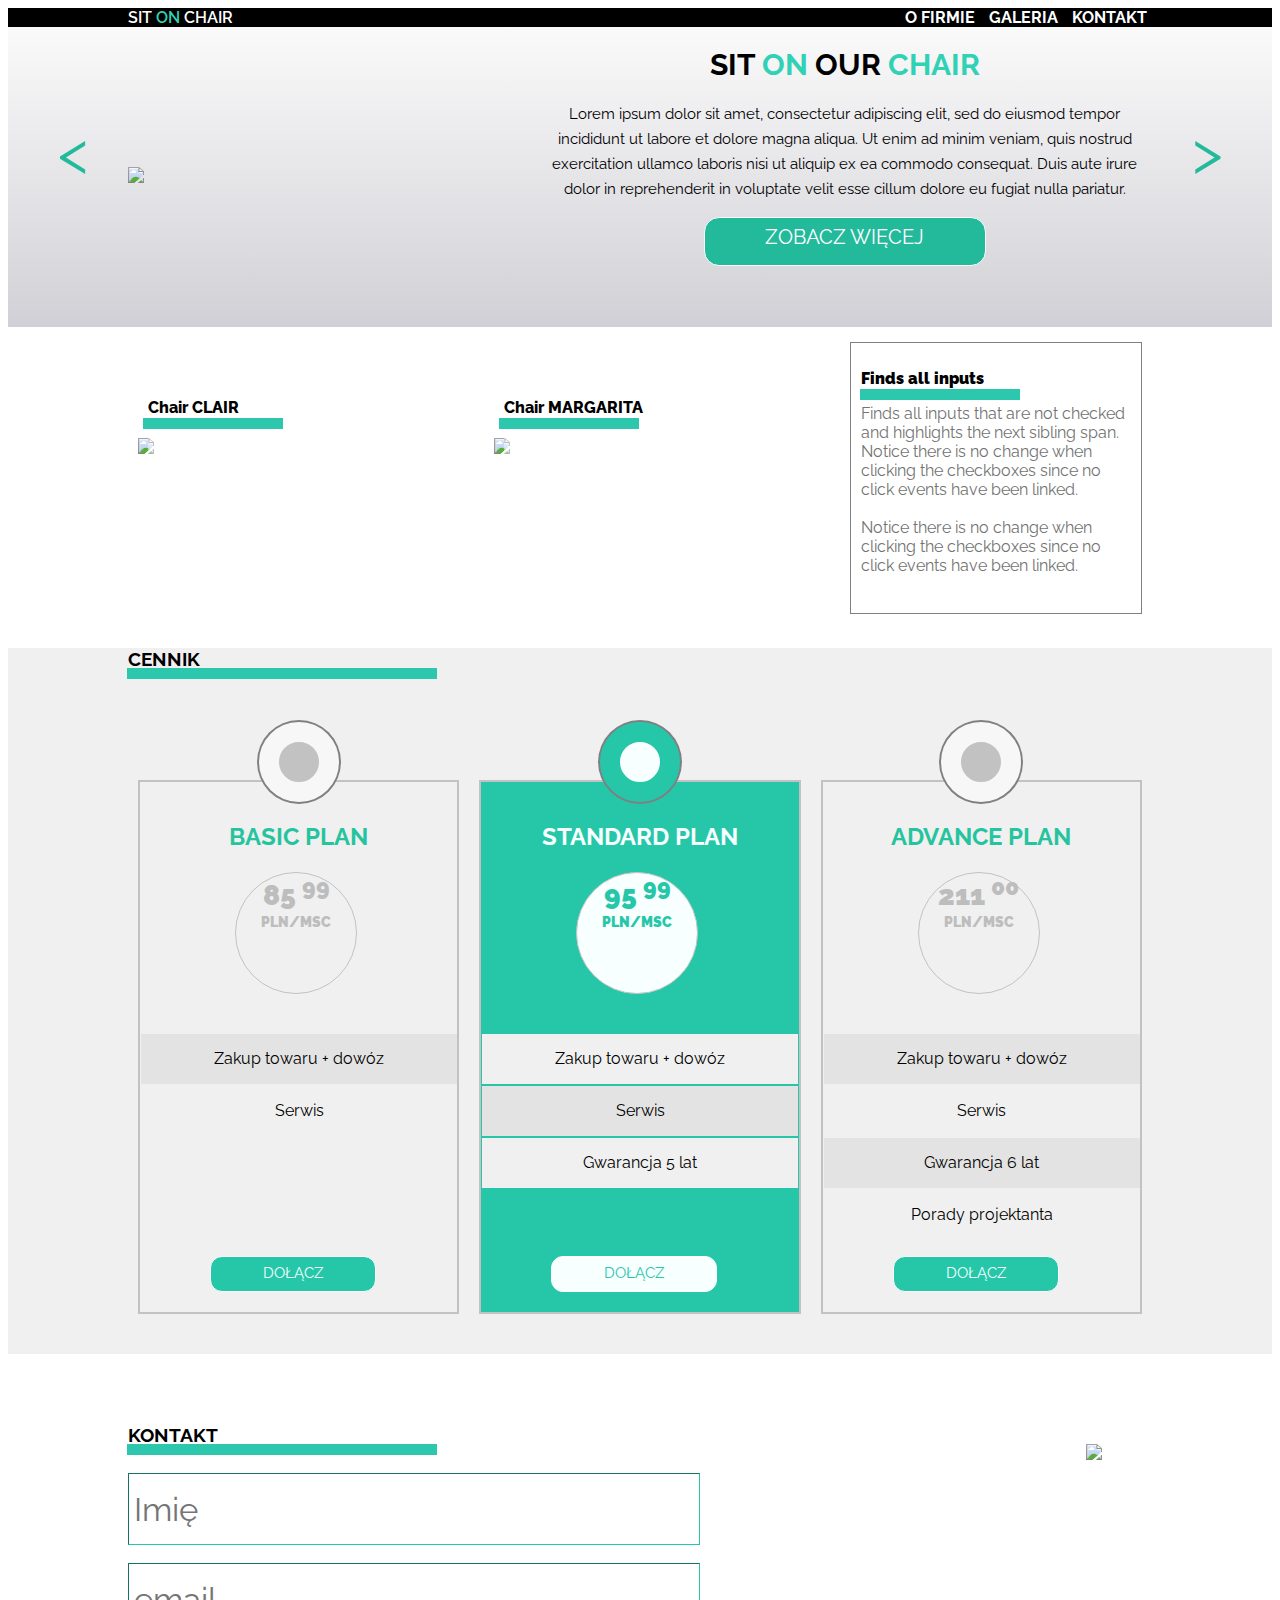
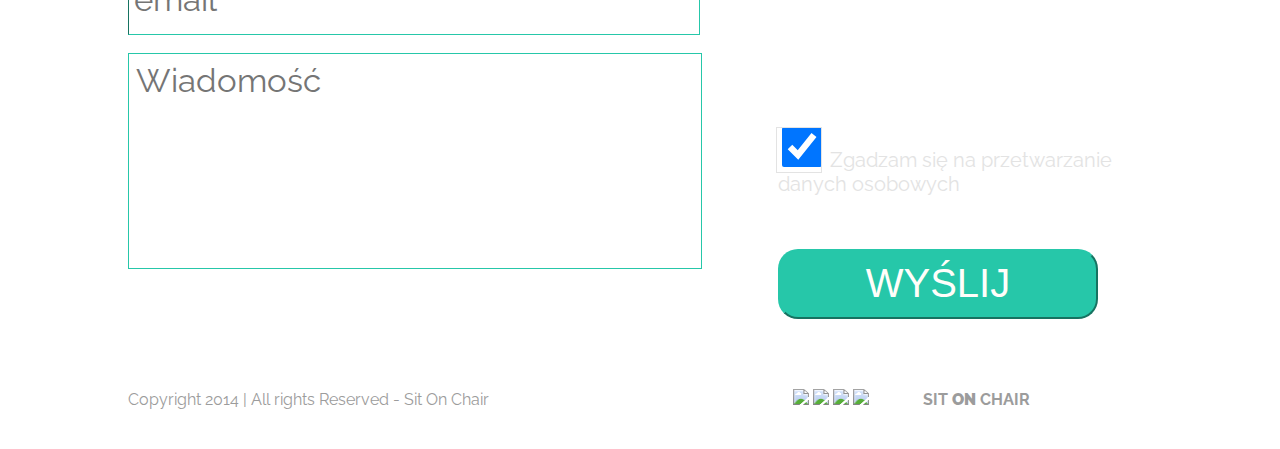
==== start.html @ 45dc6c43 "strona_startowa_dzis" ====
<!DOCTYPE html>
<html lang="en">

<head>
    <meta charset="UTF-8">
    <title>Start</title>
    <link rel="stylesheet" href="css/style.css">
    <link href='https://fonts.googleapis.com/css?family=Raleway' rel='stylesheet' type='text/css'> </head>

<body>
    <header>
        <div class="container"> SIT <span>ON</span> CHAIR
            <nav>
                <ul>
                    <li> <a href="#">O FIRMIE </a>
                        <ul id="dropdown">
                            <div id="black">
                                <div id="triangle"></div>
                                <li><a href="#">Aktualności </a></li>
                                <li><a href="#">Nasz team</a></li>
                                <li><a href="#">Historia</a></li>
                            </div>
                        </ul>
                    </li>
                    <li> <a href="#"> GALERIA </a> </li>
                    <li> <a href="#"> KONTAKT </a> </li>
                </ul>
            </nav>
        </div>
    </header>
    <section id="one">
        <div class="container" id="main"> <a href="#" id="leftarrow"> &lt; </a>
            <div id="content">
                <div id="picture"> <img src="images/black_chair.png"> </div>
                <div id="adv">
                    <h1>SIT <span>ON </span>OUR <span>CHAIR</span></h1>
                    <p>Lorem ipsum dolor sit amet, consectetur adipiscing elit, sed do eiusmod tempor incididunt ut labore et dolore magna aliqua. Ut enim ad minim veniam, quis nostrud exercitation ullamco laboris nisi ut aliquip ex ea commodo consequat. Duis aute irure dolor in reprehenderit in voluptate velit esse cillum dolore eu fugiat nulla pariatur. </p> <a href="#">ZOBACZ WIĘCEJ</a> </div>
            </div> <a href="#" id="rightarrow"> &gt; </a> </div>
    </section>
    <section>
        <div class="container" id="two">
            <div><img src="images/box1_img.jpg">
                <div class="label"><span>Chair CLAIR</span> </div>
            </div>
            <div><img src="images/box2_img.jpg">
                <div class="label"><span>Chair MARGARITA</span> </div>
            </div>
            <div id="text">
                <p id="head">Finds all inputs</p>
                <p> Finds all inputs that are not checked and highlights the next sibling span. Notice there is no change when clicking the checkboxes since no click events have been linked.
                    <br>
                    <br> Notice there is no change when clicking the checkboxes since no click events have been linked.</p>
            </div>
        </div>
    </section>
    <section id="pricelist">
        <div class="container">
            <h3>CENNIK</h3>
            <div id="plans">
                <div class="plan white">
                    <div class="circle"> </div>
                    <h2>BASIC PLAN</h2>
                    <div class="price"><span class="numbers">85 <sup>99</sup></span>
                        <br><span class="currency">PLN/MSC</span></div>
                    <table>
                    <tbody>
                    <tr><td>Zakup towaru + dowóz</td></tr>
                    <tr><td>Serwis</td></tr>
                    </tbody>
                    </table>
                    <a href="#" class="join">DOŁĄCZ</a> 
                </div>
                <div class="plan blue">
                    <div class="circle"> </div>
                    <h2>STANDARD PLAN</h2>
                    <div class="price"><span class="numbers">95 <sup>99</sup></span>
                        <br><span class="currency">PLN/MSC</span></div>
                    <table>
                    <tbody>
                    <tr><td>Zakup towaru + dowóz</td></tr>
                    <tr><td>Serwis</td></tr>
                    <tr><td>Gwarancja 5 lat</td></tr>
                    </tbody>
                    </table>
                    <a href="#" class="join">DOŁĄCZ</a> 
                </div>
                <div class="plan white">
                    <div class="circle"> </div>
                    <h2>ADVANCE PLAN</h2>
                    <div class="price"><span class="numbers">211 <sup>00</sup></span>
                        <br><span class="currency">PLN/MSC</span></div>
                    <table>
                    <tbody>
                    <tr><td>Zakup towaru + dowóz</td></tr>
                    <tr><td>Serwis</td></tr>
                    <tr><td>Gwarancja 6 lat</td></tr>
                    <tr><td>Porady projektanta</td></tr>
                    </tbody>
                    </table>
                    <a href="#" class="join">DOŁĄCZ</a> 
                </div>
            </div>
        </div>
    </section>
    <section>
    <div class="container" id="form">
        <h3>KONTAKT</h3> 
    <form>
    <label>
    <input type="text"  name="name" placeholder="Imię">
    </label>      
        <br>
    <label>
    <input type="text" name="email" type="email" placeholder="email">
    </label>   
        <br>
    <label>
    <textarea name="message" placeholder="Wiadomość"></textarea>
      </label> 
    <div id="check">
   <input type="checkbox" id="checkbox1" name="agree" value="" checked="checked">
    <label for="checkbox1"><span></span> Zgadzam się na przetwarzanie <br> danych osobowych </label> 
   </div>
    <br>
    <input name="submit" type="submit" value="WYŚLIJ">
    </form>
     <div id="redChair">
        <img src="images/red_chair.png">
        </div>
    </div>
    </section>
    <footer>
    <div class="container">
   <div id="copy"> Copyright 2014 | All rights Reserved - Sit On Chair </div>
    <div id="logo">
        <a href="#" > <img src="images/flickr.png"> </a>
          <a href="#" ><img src="images/vimeo.png"> </a>
              <a href="#" ><img src="images/pinterest.png"> </a>
                  <a href="#" ><img src="images/twitter.png">  </a>
                     </div>
        <div id="sit">SIT <span>ON</span> CHAIR</div>
    </div>
    </footer>
    </body>

</html>
---- css/style.css ----
body {
    font-family: "Raleway", sans-serif;
}

header {
    background-color: #000000;
    font-weight: 600;
    color: white;
}

.container {
    width: 1024px;
    margin: 0 auto;
}

.container span {
    color:#30d1b4;
}

nav {
    float: right;
    font-weight: 700;
}

nav ul {
    margin: 0;
    padding: 0;
    list-style-type: none;
    
}

nav ul li {  
    display: inline-block;
    position: relative;
}

nav ul li a {
    text-decoration: none;
    color:white;
    margin: 0 5px;
}


#dropdown {
    display: none;
    position: absolute;
    font-weight: 400;
}

 nav ul li:hover #dropdown {
    display: block;
}

#black {
    width: 100px;
    height: 70px;
    background-color: black;
    position: relative;
}

#triangle {
    width: 1px;;
    height: 1px;
    border: 1px solid black;
    position: absolute;
    left: 50px;
    top: -20px;
}

#content {
    display: flex;
    align-items: center;
}


#adv {
    width: 60%;
    height: 300px;
    position: relative;
}

#picture {
    width: 40%;
}


#adv h1 {
    font-size: 30px;
    text-align: center;
}


#adv p {
    text-align: center;
    line-height: 25px;
    font-size: 15px;
}

#adv a {
    text-decoration: none;
    color:white;
    font-size: 20px;
    border: 1px solid white;
    background-color: #23ba9c ;
    width: 280px;
    height: 35px;
    border-radius: 15px;    
    text-align: center;
    margin: 0 auto;
    padding: 7px 0 5px 0;
    display: block;
}

#leftarrow, #rightarrow {
    text-decoration: none;
    font-size: 60px;
    color: #23ba9c;
    position: absolute;
    top: 30%;
}

#leftarrow {
    left: -50px;
}

#rightarrow {
    right: -50px;
}

#main {
    position: relative;
    padding: 0 20px;
}


#one {
    background-color:  rgba(246,41,12,1)), color-stop(0%, rgba(240,47,23,1)), color-stop(0%, rgba(250,250,250,1)), color-stop(100%, rgba(209,208,214,1)));
    background: -webkit-linear-gradient(top, rgba(246,41,12,1) 0%, rgba(240,47,23,1) 0%, rgba(250,250,250,1) 0%, rgba(209,208,214,1) 100%);
    background: -o-linear-gradient(top, rgba(246,41,12,1) 0%, rgba(240,47,23,1) 0%, rgba(250,250,250,1) 0%, rgba(209,208,214,1) 100%);
    background: -ms-linear-gradient(top, rgba(246,41,12,1) 0%, rgba(240,47,23,1) 0%, rgba(250,250,250,1) 0%, rgba(209,208,214,1) 100%);
    background: linear-gradient(to bottom, rgba(246,41,12,1) 0%, rgba(240,47,23,1) 0%, rgba(250,250,250,1) 0%, rgba(209,208,214,1) 100%);
    
}

#two { 
    display: flex;
    align-items: center;
    padding: 15px 100px;
}

#two div {
    margin: 0 10px;
    position: relative;
  
}

#text {
    height: 250px;
    border: 1px solid grey;
    padding: 10px 10px;
    
}


#text p {
    font-size: 10x;
    color:#737373;
}

#text #head {
    font-size: 16px;
    font-weight: 900;
    color:black;
    position: relative;
}

#head::after {
    content:"" ;
    width:150px ;
    height:1px ;
    background-color: #2cc7ad;
    border:5px solid #2cc7ad;
    position: absolute;
    top: 20px;
    left: -1px;
}

.label {
    width:316px;
    height:60px;
    background-color: rgba(255,255,255, 0.4);
    position: absolute;
    top: -60px;
}

.label span {
    font-weight: 800;
    color: black;
    position: relative;
}

.label span::after{
    content:"" ;
    width:130px ;
    height:1px ;
    background-color: #2cc7ad;
    border:5px solid #2cc7ad;
    position: absolute;
    top: 20px;
    left:-5px;
}

#pricelist {
    background-color: #f0f0f0;
}

.container h3 {
    position: relative;
}

h3::after {
    content:"" ;
    width:300px ;
    height:1px ;
    background-color: #2cc7ad;
    border:5px solid #2cc7ad;
    position: absolute;
    top: 20px;
    left: -1px;
    
}

#plans {
    display: flex;
    align-items: center;
    margin: 70px 0;
}

.plan {
    height: 490px;
    width: 33%;
    border: 2px solid #c2c2c2;
    text-align: center;
    position: relative;
    padding: 20px;
    margin: 40px 10px;
}

.circle {
    width: 40px;
    height: 40px;
    border-radius: 50%;
    border: 20px solid #f7f7f7;
    position: absolute;
    background-color: #c2c2c2;
    box-shadow: 0 0 0 2px grey;
    left: 50%;
    margin-left: -40px;
    top: -60px;
}


.white h2{
    color: #25c49f;
}

.blue h2 {
    color: #f7ffff;
    
}

.blue {
    background-color: #26c7a9;
}

.blue .circle {
    background-color: #f7ffff;
    border-color:#26c7a9 ;
}

.blue .price .numbers, .blue .price .currency {
    color: #26c7a9;;
}

.blue .join {
    background-color: #f7ffff;
    color: #26c7a9;
}

.blue .price {
    background-color: #f7ffff;
}

.join {
    text-decoration: none;
    background-color: #26c7a9;
    border-radius: 12px;
    border:1px solid white;
    width: 150px;
    height: 20px;
    position: absolute;
    bottom: 20px;
    left: 70px;
    color:#f7ffff;
    padding: 7px;
    font-size: 15px;
}

.price {
    width:120px;
    height: 120px;
    border: 1px solid #c2c2c2;
    border-radius:50%;
    position: absolute;
    top: 90px; ;
    left:95px ;
          
}

.price span {
    color: #bdbdbd;
    font-weight: 900;
}

.numbers{
    font-size: 28px;
}

.currency {
    font-size: 14px;
}

.plan table {
    width: 320px;
    position: absolute;
    top: 250px;
    left:-1px;
}

tr {
    height: 50px;
}

table tr:nth-child(2n+1){
    background-color: #e3e3e3;
}

table tr:nth-child(2n+2){
    background-color: #f0f0f0;
}

.blue table tr:nth-child(2n+1){
    background-color: #f0f0f0;
}

.blue table tr:nth-child(2n+2){
    background-color: #e3e3e3;
}

form input {
    border-color: #26c7a9;
}


form textarea {
    border-color: #26c7a9;
    width: 558px;
    height: 200px;
    resize: none;
    font-size: 33px;
    padding: 7px;
    margin: 9px 0;
    font-family: "Raleway";
    
}


form input[type=text] {
    width: 560px;
    height: 60px;
    font-size: 33px;
    padding: 5px;
    border-width: 1px;
    margin: 9px 0;
    font-family: "Raleway";
}


form input[type=submit] {
    background-color: #26c7a9;
    border-radius: 20px;
    width: 320px;
    height: 70px;
    color: #fffefa;
    font-size: 40px;
    margin-left: 650px;
    margin-top: -90px;
}

input[type="checkbox"] {
      width: 40px;
      height:40px;
      position: relative;
      z-index: 0;
   
    
}
input[type="checkbox"] + label span {
    width:44px;
    height:44px;
    border:1px solid #e3e3e3;
    background:url(../images/form_ok.jpg) left top no-repeat;
    position: absolute;
    right: 290px;
    top:3px;
    z-index: 1;
  
   }
 
#check {
    position: absolute;
    right: 40px;
    top:300px;
    color: #e3e3e3;
    font-size: 20px;
        
}


#form {
    position: relative;
}

#redChair {
    position: absolute;
    top: 20px;
    right: 50px;
    
}

footer {
    margin-top: 70px;
    margin-bottom: 40px;
     color: #9c9c9c;
    
}

.container div {
    display: inline-block;
}

#logo {
   margin-left: 300px;
}

#logo a {
    text-decoration: none;
}

#sit {
    font-weight: 700;
    margin-left: 50px;
    
}

#sit span {
     color: #9c9c9c;
    font-weight: 1000;
}
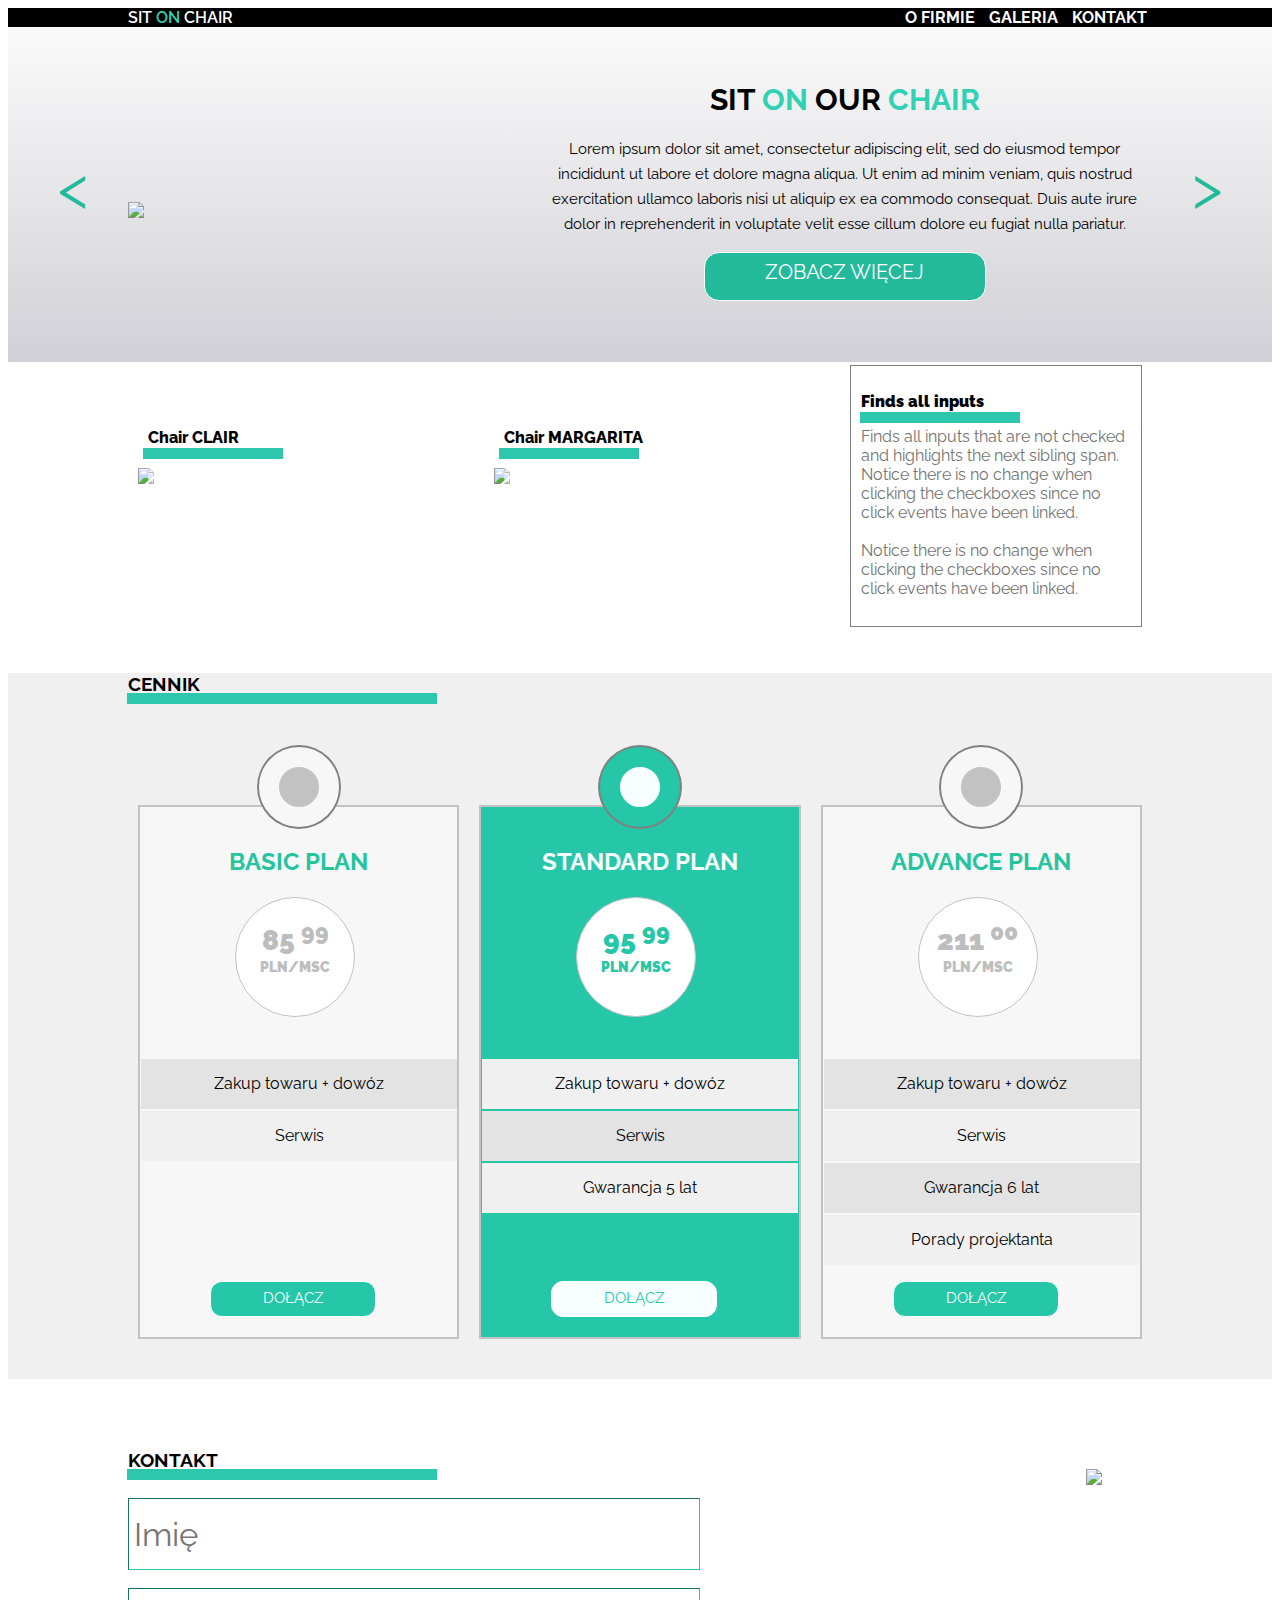
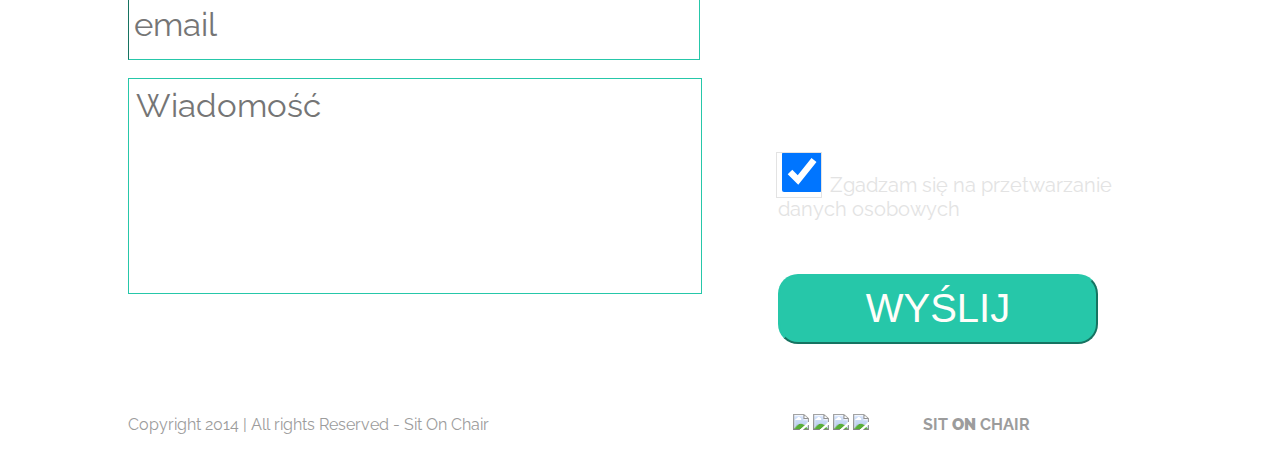
==== commit a67ee459: "warsztat html cd" ====
--- a/start.html
+++ b/start.html
@@ -4,7 +4,7 @@
 <head>
     <meta charset="UTF-8">
     <title>Start</title>
-    <link rel="stylesheet" href="css/style.css">
+    <link rel="stylesheet" href="css/style_start.css">
     <link href='https://fonts.googleapis.com/css?family=Raleway' rel='stylesheet' type='text/css'> </head>
 
 <body>
@@ -14,12 +14,14 @@
                 <ul>
                     <li> <a href="#">O FIRMIE </a>
                         <ul id="dropdown">
+                            <div id="dropmenu">
                             <div id="black">
                                 <div id="triangle"></div>
                                 <li><a href="#">Aktualności </a></li>
                                 <li><a href="#">Nasz team</a></li>
                                 <li><a href="#">Historia</a></li>
                             </div>
+                                </div>
                         </ul>
                     </li>
                     <li> <a href="#"> GALERIA </a> </li>
--- a/css/style_start.css
+++ b/css/style_start.css
@@ -0,0 +1,484 @@
+body {
+    font-family: "Raleway", sans-serif;
+}
+
+header {
+    background-color: #000000;
+    font-weight: 600;
+    color: white;
+}
+
+.container {
+    width: 1024px;
+    margin: 0 auto;
+}
+
+.container span {
+    color:#30d1b4;
+}
+
+nav {
+    float: right;
+    font-weight: 700;
+}
+
+nav ul {
+    margin: 0;
+    padding: 0;
+    list-style-type: none;
+    
+}
+
+nav ul li {  
+    display: inline-block;
+    position: relative;
+}
+
+nav ul li a {
+    text-decoration: none;
+    color:white;
+    margin: 0 5px;
+}
+
+
+#dropdown {
+    display: none;
+    position: absolute;
+    font-weight: 400;
+    z-index: 2;
+    
+}
+
+ nav ul li:hover #dropdown {
+    display: block;
+}
+
+#dropmenu {
+    position: relative;
+}
+
+#black {
+    width: 100px;
+    height: 70px;
+    background-color: black;
+    position: absolute;
+    left: -9px;
+    top: -7px;
+}
+
+#triangle {
+    width: 0;
+	height: 0;
+	border-left: 25px solid transparent;
+	border-right: 25px solid transparent;
+	border-bottom: 17px solid black;
+    position: absolute;
+    left: 26px;
+    top: -10px;
+}
+
+#content {
+    display: flex;
+    align-items: center;
+}
+
+
+#adv {
+    width: 60%;
+    height: 300px;
+    position: relative;
+}
+
+#picture {
+    width: 40%;
+}
+
+
+#adv h1 {
+    font-size: 30px;
+    text-align: center;
+}
+
+
+#adv p {
+    text-align: center;
+    line-height: 25px;
+    font-size: 15px;
+}
+
+#adv a {
+    text-decoration: none;
+    color:white;
+    font-size: 20px;
+    border: 1px solid white;
+    background-color: #23ba9c ;
+    width: 280px;
+    height: 35px;
+    border-radius: 15px;    
+    text-align: center;
+    margin: 0 auto;
+    padding: 7px 0 5px 0;
+    display: block;
+}
+
+#leftarrow, #rightarrow {
+    text-decoration: none;
+    font-size: 60px;
+    color: #23ba9c;
+    position: absolute;
+    top: 30%;
+}
+
+#leftarrow {
+    left: -50px;
+}
+
+#rightarrow {
+    right: -50px;
+}
+
+#main {
+    position: relative;
+    padding: 0 20px;
+}
+
+
+#one {
+    background-color:  rgba(246,41,12,1); 
+    background: -webkit-linear-gradient(top, rgba(246,41,12,1) 0%, rgba(240,47,23,1) 0%, rgba(250,250,250,1) 0%, rgba(209,208,214,1) 100%);
+    background: -o-linear-gradient(top, rgba(246,41,12,1) 0%, rgba(240,47,23,1) 0%, rgba(250,250,250,1) 0%, rgba(209,208,214,1) 100%);
+    background: -ms-linear-gradient(top, rgba(246,41,12,1) 0%, rgba(240,47,23,1) 0%, rgba(250,250,250,1) 0%, rgba(209,208,214,1) 100%);
+    background: linear-gradient(to bottom, rgba(246,41,12,1) 0%, rgba(240,47,23,1) 0%, rgba(250,250,250,1) 0%, rgba(209,208,214,1) 100%);
+    padding-top: 35px;
+        
+}
+
+#two { 
+    display: flex;
+    align-items: center;
+    padding: 15px 100px;
+}
+
+#two div {
+    margin: 0 10px;
+    position: relative;
+  
+}
+
+#text {
+    height: 240px;
+    border: 1px solid grey;
+    padding: 10px 10px;
+    top: -12px;
+    
+}
+
+
+#text p {
+    font-size: 10x;
+    color:#737373;
+}
+
+#text #head {
+    font-size: 16px;
+    font-weight: 900;
+    color:black;
+    position: relative;
+}
+
+#head::after {
+    content:"" ;
+    width:150px ;
+    height:1px ;
+    background-color: #2cc7ad;
+    border:5px solid #2cc7ad;
+    position: absolute;
+    top: 20px;
+    left: -1px;
+}
+
+.label {
+    width:316px;
+    height:60px;
+    background-color: rgba(255,255,255, 0.4);
+    position: absolute;
+    top: -60px;
+}
+
+.label span {
+    font-weight: 800;
+    color: black;
+    position: relative;
+}
+
+.label span::after{
+    content:"" ;
+    width:130px ;
+    height:1px ;
+    background-color: #2cc7ad;
+    border:5px solid #2cc7ad;
+    position: absolute;
+    top: 20px;
+    left:-5px;
+}
+
+#pricelist {
+    background-color: #f0f0f0;
+}
+
+.container h3 {
+    position: relative;
+}
+
+h3::after {
+    content:"" ;
+    width:300px ;
+    height:1px ;
+    background-color: #2cc7ad;
+    border:5px solid #2cc7ad;
+    position: absolute;
+    top: 20px;
+    left: -1px;
+    
+}
+
+#plans {
+    display: flex;
+    align-items: center;
+    margin: 70px 0;
+}
+
+.plan {
+    height: 490px;
+    width: 33%;
+    border: 2px solid #c2c2c2;
+    text-align: center;
+    position: relative;
+    padding: 20px;
+    margin: 40px 10px;
+    background-color: #f7f7f7;
+}
+
+.circle {
+    width: 40px;
+    height: 40px;
+    border-radius: 50%;
+    border: 20px solid #f7f7f7;
+    position: absolute;
+    background-color: #c2c2c2;
+    box-shadow: 0 0 0 2px grey;
+    left: 50%;
+    margin-left: -40px;
+    top: -60px;
+}
+
+
+.white h2{
+    color: #25c49f;
+}
+
+.blue h2 {
+    color: #f7ffff;
+    
+}
+
+.blue {
+    background-color: #26c7a9;
+}
+
+.blue .circle {
+    background-color: #f7ffff;
+    border-color:#26c7a9 ;
+}
+
+.blue .price .numbers, .blue .price .currency {
+    color: #26c7a9;;
+}
+
+.blue .join {
+    background-color: #f7ffff;
+    color: #26c7a9;
+}
+
+.price {
+    background-color: #ffffff;
+    box-sizing:  border-box;
+    padding-top: 20px;
+}
+
+.join {
+    text-decoration: none;
+    background-color: #26c7a9;
+    border-radius: 12px;
+    border:1px solid white;
+    width: 150px;
+    height: 20px;
+    position: absolute;
+    bottom: 20px;
+    left: 70px;
+    color:#f7ffff;
+    padding: 7px;
+    font-size: 15px;
+}
+
+.price {
+    width:120px;
+    height: 120px;
+    border: 1px solid #c2c2c2;
+    border-radius:50%;
+    position: absolute;
+    top: 90px; ;
+    left:95px ;
+          
+}
+
+.price span {
+    color: #bdbdbd;
+    font-weight: 900;
+}
+
+.numbers{
+    font-size: 28px;
+}
+
+.currency {
+    font-size: 14px;
+}
+
+.plan table {
+    width: 320px;
+    position: absolute;
+    top: 250px;
+    left:-1px;
+}
+
+tr {
+    height: 50px;
+}
+
+table tr:nth-child(2n+1){
+    background-color: #e3e3e3;
+}
+
+table tr:nth-child(2n+2){
+    background-color: #f0f0f0;
+}
+
+.blue table tr:nth-child(2n+1){
+    background-color: #f0f0f0;
+}
+
+.blue table tr:nth-child(2n+2){
+    background-color: #e3e3e3;
+}
+
+form input {
+    border-color: #26c7a9;
+}
+
+
+form textarea {
+    border-color: #26c7a9;
+    width: 558px;
+    height: 200px;
+    resize: none;
+    font-size: 33px;
+    padding: 7px;
+    margin: 9px 0;
+    font-family: "Raleway";
+    
+}
+
+
+form input[type=text] {
+    width: 560px;
+    height: 60px;
+    font-size: 33px;
+    padding: 5px;
+    border-width: 1px;
+    margin: 9px 0;
+    font-family: "Raleway";
+}
+
+
+form input[type=submit] {
+    background-color: #26c7a9;
+    border-radius: 20px;
+    width: 320px;
+    height: 70px;
+    color: #fffefa;
+    font-size: 40px;
+    margin-left: 650px;
+    margin-top: -90px;
+}
+
+input[type="checkbox"] {
+      width: 40px;
+      height:40px;
+      position: relative;
+      z-index: 0;
+   
+    
+}
+input[type="checkbox"] + label span {
+    width:44px;
+    height:44px;
+    border:1px solid #e3e3e3;
+    background:url(../images/form_ok.jpg) left top no-repeat;
+    position: absolute;
+    right: 290px;
+    top:3px;
+    z-index: 1;
+  
+   }
+ 
+#check {
+    position: absolute;
+    right: 40px;
+    top:300px;
+    color: #e3e3e3;
+    font-size: 20px;
+        
+}
+
+
+#form {
+    position: relative;
+}
+
+#redChair {
+    position: absolute;
+    top: 20px;
+    right: 50px;
+    
+}
+
+footer {
+    margin-top: 70px;
+    margin-bottom: 40px;
+     color: #9c9c9c;
+    
+}
+
+.container div {
+    display: inline-block;
+}
+
+#logo {
+   margin-left: 300px;
+}
+
+#logo a {
+    text-decoration: none;
+}
+
+#sit {
+    font-weight: 700;
+    margin-left: 50px;
+    
+}
+
+#sit span {
+     color: #9c9c9c;
+    font-weight: 1000;
+}